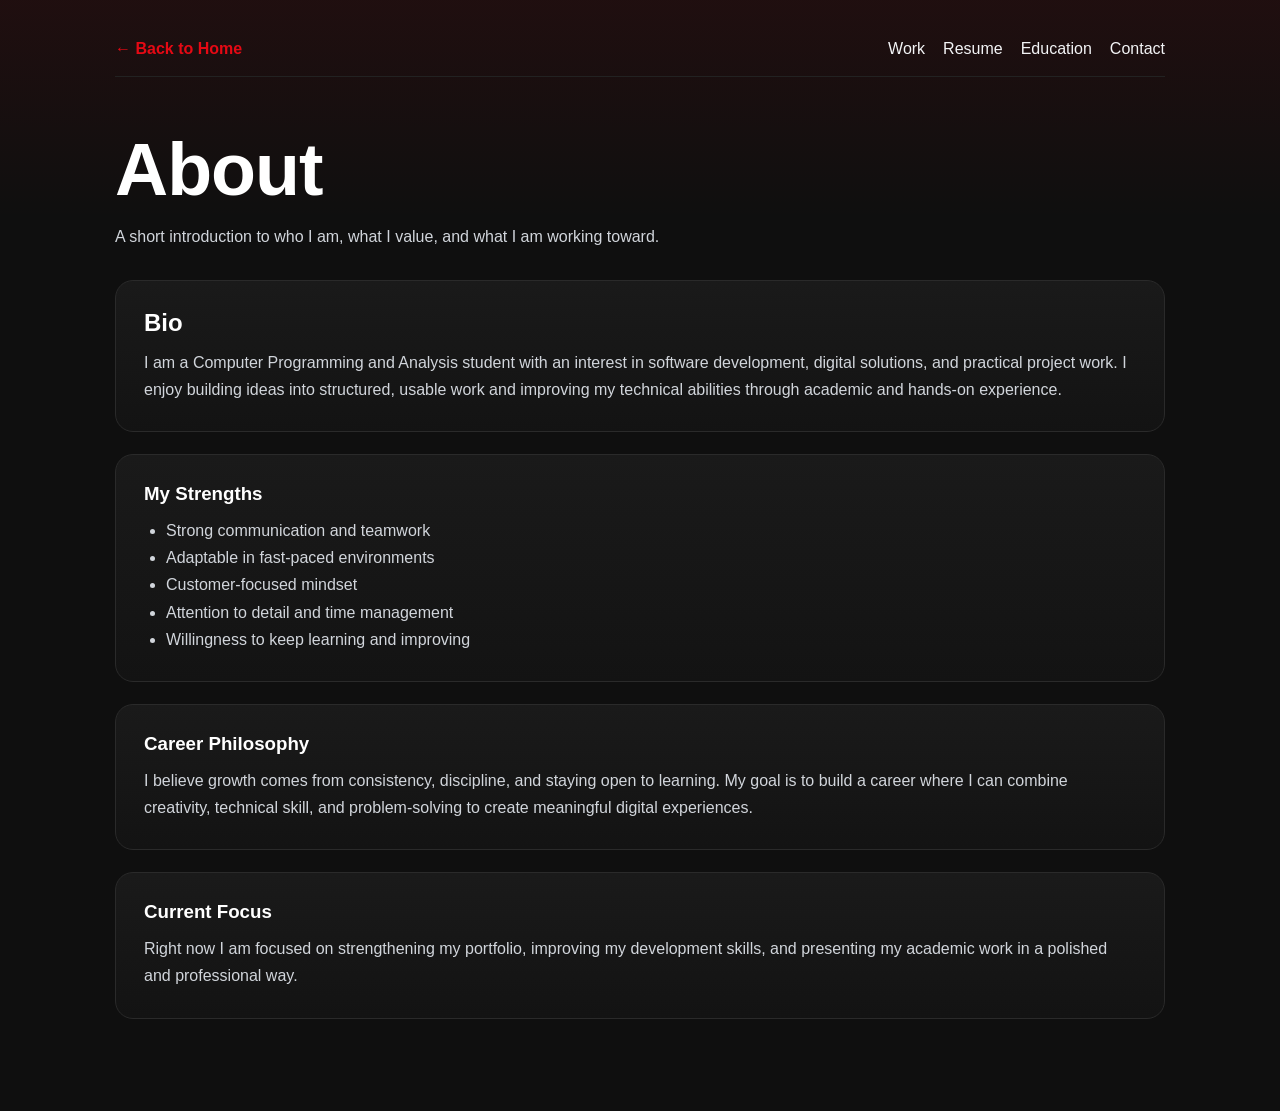
==== about.html @ a1dfbef5 "Create About page for portfolio This file contains the structure and content for the About page of t" ====
<!DOCTYPE html>
<html lang="en">
<head>
  <meta charset="UTF-8" />
  <meta name="viewport" content="width=device-width, initial-scale=1.0" />
  <title>About | My Portfolio</title>
  <link rel="stylesheet" href="style.css" />
</head>
<body class="page">
  <div class="page-container">
    <div class="page-nav">
      <a href="index.html" class="back-link">← Back to Home</a>
      <div class="page-links">
        <a href="work.html">Work</a>
        <a href="resume.html">Resume</a>
        <a href="education.html">Education</a>
        <a href="contact.html">Contact</a>
      </div>
    </div>

    <h1 class="fade-in">About</h1>
    <p class="page-intro fade-in">
      A short introduction to who I am, what I value, and what I am working toward.
    </p>

    <div class="page-card fade-up">
      <h2>Bio</h2>
      <p>
        I am a Computer Programming and Analysis student with an interest in software development,
        digital solutions, and practical project work. I enjoy building ideas into structured,
        usable work and improving my technical abilities through academic and hands-on experience.
      </p>
    </div>

    <div class="page-card fade-up" style="animation-delay: 0.1s;">
      <h3>My Strengths</h3>
      <ul>
        <li>Strong communication and teamwork</li>
        <li>Adaptable in fast-paced environments</li>
        <li>Customer-focused mindset</li>
        <li>Attention to detail and time management</li>
        <li>Willingness to keep learning and improving</li>
      </ul>
    </div>

    <div class="page-card fade-up" style="animation-delay: 0.2s;">
      <h3>Career Philosophy</h3>
      <p>
        I believe growth comes from consistency, discipline, and staying open to learning.
        My goal is to build a career where I can combine creativity, technical skill,
        and problem-solving to create meaningful digital experiences.
      </p>
    </div>

    <div class="page-card fade-up" style="animation-delay: 0.3s;">
      <h3>Current Focus</h3>
      <p>
        Right now I am focused on strengthening my portfolio, improving my development skills,
        and presenting my academic work in a polished and professional way.
      </p>
    </div>
  </div>
</body>
</html>
---- style.css ----
* {
  margin: 0;
  padding: 0;
  box-sizing: border-box;
}

html {
  scroll-behavior: smooth;
}

body {
  font-family: Arial, Helvetica, sans-serif;
  color: white;
}

/* HOME PAGE */
.home-body {
  min-height: 100vh;
  background:
    radial-gradient(circle at top, rgba(255, 255, 255, 0.08), transparent 30%),
    linear-gradient(135deg, #111111, #0a0a0a 55%, #000000);
  overflow-x: hidden;
}

.bg-overlay {
  position: fixed;
  inset: 0;
  background: linear-gradient(to bottom, rgba(0, 0, 0, 0.15), rgba(0, 0, 0, 0.5));
  pointer-events: none;
}

.intro-screen {
  position: relative;
  z-index: 1;
  min-height: 100vh;
  display: flex;
  flex-direction: column;
  justify-content: center;
  padding: 40px 20px;
  text-align: center;
}

.intro-subtitle {
  color: #d1d5db;
  font-size: 1rem;
  letter-spacing: 4px;
  text-transform: uppercase;
  margin-bottom: 16px;
}

.intro-title {
  font-size: clamp(3rem, 7vw, 5.8rem);
  font-weight: 800;
  letter-spacing: -2px;
  margin-bottom: 18px;
}

.intro-text {
  max-width: 700px;
  margin: 0 auto 50px;
  color: #c7c7c7;
  font-size: 1.1rem;
  line-height: 1.6;
}

.profile-grid {
  display: flex;
  justify-content: center;
  flex-wrap: wrap;
  gap: 28px;
}

.profile-card {
  text-decoration: none;
  color: #b3b3b3;
  display: flex;
  flex-direction: column;
  align-items: center;
  transition: transform 0.3s ease, color 0.3s ease;
}

.profile-card:hover {
  transform: scale(1.08);
  color: #ffffff;
}

.profile-icon {
  width: 145px;
  height: 145px;
  border-radius: 14px;
  display: flex;
  align-items: center;
  justify-content: center;
  font-size: 3rem;
  font-weight: bold;
  margin-bottom: 14px;
  border: 3px solid transparent;
  transition: transform 0.3s ease, border 0.3s ease, box-shadow 0.3s ease;
}

.profile-card:hover .profile-icon {
  border: 3px solid white;
  transform: translateY(-6px);
  box-shadow: 0 16px 30px rgba(0, 0, 0, 0.35);
}

.profile-card span {
  font-size: 1rem;
  font-weight: 600;
}

.red { background: linear-gradient(135deg, #e50914, #b20710); }
.blue { background: linear-gradient(135deg, #2563eb, #1d4ed8); }
.green { background: linear-gradient(135deg, #16a34a, #15803d); }
.yellow { background: linear-gradient(135deg, #f59e0b, #d97706); }
.purple { background: linear-gradient(135deg, #9333ea, #7e22ce); }

/* INNER PAGES */
.page {
  min-height: 100vh;
  background:
    linear-gradient(to bottom, rgba(229, 9, 20, 0.08), transparent 220px),
    #0f0f0f;
  padding: 40px 20px 70px;
}

.page-container {
  max-width: 1050px;
  margin: 0 auto;
}

.page-nav {
  display: flex;
  justify-content: space-between;
  align-items: center;
  gap: 20px;
  flex-wrap: wrap;
  margin-bottom: 50px;
  padding-bottom: 18px;
  border-bottom: 1px solid #222;
}

.page-links {
  display: flex;
  gap: 18px;
  flex-wrap: wrap;
}

.page-links a,
.back-link {
  color: #f3f4f6;
  text-decoration: none;
  transition: color 0.25s ease;
}

.back-link {
  color: #e50914;
  font-weight: bold;
}

.page-links a:hover,
.back-link:hover,
.contact-link:hover {
  color: #e50914;
}

.page h1 {
  font-size: clamp(2.4rem, 6vw, 4.6rem);
  margin-bottom: 12px;
  font-weight: 800;
  letter-spacing: -1px;
}

.page-intro {
  max-width: 760px;
  color: #d1d5db;
  line-height: 1.6;
  margin-bottom: 30px;
}

.page-card {
  background: linear-gradient(180deg, #1a1a1a, #131313);
  border: 1px solid #2a2a2a;
  border-radius: 18px;
  padding: 28px;
  margin-bottom: 22px;
  transition: transform 0.25s ease, border-color 0.25s ease, box-shadow 0.25s ease;
}

.page-card:hover {
  transform: translateY(-5px);
  border-color: #e50914;
  box-shadow: 0 12px 24px rgba(0, 0, 0, 0.22);
}

.page-card h2,
.page-card h3 {
  margin-bottom: 12px;
  color: #ffffff;
}

.page-card p,
.page-card li {
  color: #d1d5db;
  line-height: 1.7;
}

.page-card ul {
  padding-left: 22px;
}

.contact-link {
  color: #ffffff;
  text-decoration: none;
  word-break: break-word;
}

/* ANIMATIONS */
.fade-in {
  opacity: 0;
  animation: fadeIn 1s ease forwards;
}

.fade-up {
  opacity: 0;
  transform: translateY(28px);
  animation: fadeUp 0.8s ease forwards;
}

@keyframes fadeIn {
  to {
    opacity: 1;
  }
}

@keyframes fadeUp {
  to {
    opacity: 1;
    transform: translateY(0);
  }
}

/* RESPONSIVE */
@media (max-width: 768px) {
  .profile-icon {
    width: 110px;
    height: 110px;
    font-size: 2.2rem;
  }

  .page-nav {
    flex-direction: column;
    align-items: flex-start;
  }

  .page-links {
    gap: 12px;
  }

  .intro-text {
    font-size: 1rem;
  }
}
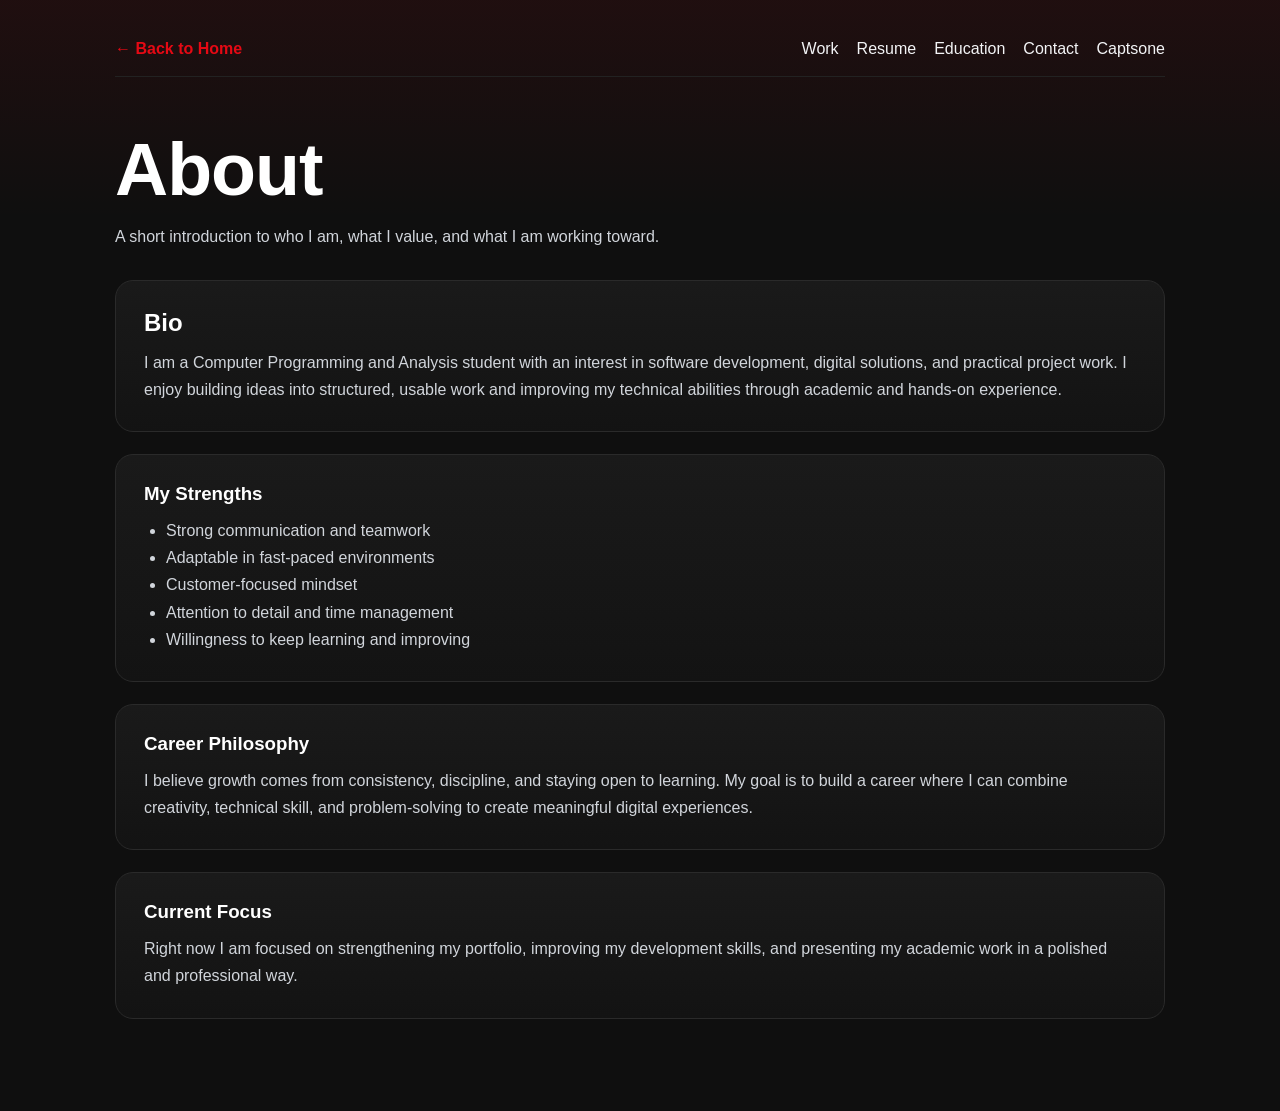
==== commit 1b7a1e81: "Add Capstone link to about.html navigation Added a link to the Capstone page in the navigation." ====
--- a/about.html
+++ b/about.html
@@ -15,6 +15,7 @@
         <a href="resume.html">Resume</a>
         <a href="education.html">Education</a>
         <a href="contact.html">Contact</a>
+        <a href="capstone-docs.html" >Captsone</a>
       </div>
     </div>
 
--- a/style.css
+++ b/style.css
@@ -13,54 +13,62 @@
   color: white;
 }
 
-/* HOME PAGE */
-.home-body {
+
+.netflix-home {
   min-height: 100vh;
-  background:
-    radial-gradient(circle at top, rgba(255, 255, 255, 0.08), transparent 30%),
-    linear-gradient(135deg, #111111, #0a0a0a 55%, #000000);
-  overflow-x: hidden;
-}
-
-.bg-overlay {
+  background: #141414;
+  overflow: hidden;
+  position: relative;
+}
+
+.intro-logo-wrap {
   position: fixed;
   inset: 0;
-  background: linear-gradient(to bottom, rgba(0, 0, 0, 0.15), rgba(0, 0, 0, 0.5));
-  pointer-events: none;
-}
-
-.intro-screen {
-  position: relative;
-  z-index: 1;
+  display: flex;
+  align-items: center;
+  justify-content: center;
+  background: #000;
+  z-index: 20;
+  animation: introFadeOut 0.8s ease 2.6s forwards;
+}
+
+.intro-logo {
+  color: #e50914;
+  font-size: clamp(2.8rem, 9vw, 7rem);
+  font-weight: 900;
+  letter-spacing: 0.18em;
+  text-shadow: 0 0 30px rgba(229, 9, 20, 0.25);
+  transform: scale(0.7);
+  opacity: 0;
+  animation: logoReveal 2.2s ease forwards;
+}
+
+.profile-screen {
   min-height: 100vh;
   display: flex;
   flex-direction: column;
   justify-content: center;
+  text-align: center;
   padding: 40px 20px;
-  text-align: center;
-}
-
-.intro-subtitle {
-  color: #d1d5db;
-  font-size: 1rem;
-  letter-spacing: 4px;
-  text-transform: uppercase;
-  margin-bottom: 16px;
-}
-
-.intro-title {
-  font-size: clamp(3rem, 7vw, 5.8rem);
-  font-weight: 800;
-  letter-spacing: -2px;
-  margin-bottom: 18px;
-}
-
-.intro-text {
-  max-width: 700px;
-  margin: 0 auto 50px;
-  color: #c7c7c7;
-  font-size: 1.1rem;
-  line-height: 1.6;
+  background: #141414;
+}
+
+.hidden {
+  opacity: 0;
+  pointer-events: none;
+}
+
+.show {
+  opacity: 1;
+  pointer-events: auto;
+  transition: opacity 0.7s ease;
+}
+
+.who-title {
+  font-size: clamp(2rem, 5vw, 3.5rem);
+  font-weight: 500;
+  margin-bottom: 45px;
+  color: #ffffff;
 }
 
 .profile-grid {
@@ -72,11 +80,11 @@
 
 .profile-card {
   text-decoration: none;
-  color: #b3b3b3;
+  color: #808080;
   display: flex;
   flex-direction: column;
   align-items: center;
-  transition: transform 0.3s ease, color 0.3s ease;
+  transition: transform 0.25s ease, color 0.25s ease;
 }
 
 .profile-card:hover {
@@ -85,23 +93,23 @@
 }
 
 .profile-icon {
-  width: 145px;
-  height: 145px;
-  border-radius: 14px;
+  width: 150px;
+  height: 150px;
+  border-radius: 10px;
   display: flex;
   align-items: center;
   justify-content: center;
-  font-size: 3rem;
+  font-size: 3.2rem;
   font-weight: bold;
   margin-bottom: 14px;
   border: 3px solid transparent;
-  transition: transform 0.3s ease, border 0.3s ease, box-shadow 0.3s ease;
+  transition: border 0.25s ease, transform 0.25s ease, box-shadow 0.25s ease;
 }
 
 .profile-card:hover .profile-icon {
-  border: 3px solid white;
-  transform: translateY(-6px);
-  box-shadow: 0 16px 30px rgba(0, 0, 0, 0.35);
+  border-color: #ffffff;
+  transform: translateY(-4px);
+  box-shadow: 0 18px 32px rgba(0, 0, 0, 0.4);
 }
 
 .profile-card span {
@@ -115,7 +123,7 @@
 .yellow { background: linear-gradient(135deg, #f59e0b, #d97706); }
 .purple { background: linear-gradient(135deg, #9333ea, #7e22ce); }
 
-/* INNER PAGES */
+
 .page {
   min-height: 100vh;
   background:
@@ -215,10 +223,10 @@
   word-break: break-word;
 }
 
-/* ANIMATIONS */
+
 .fade-in {
   opacity: 0;
-  animation: fadeIn 1s ease forwards;
+  animation: fadeIn 0.8s ease forwards;
 }
 
 .fade-up {
@@ -227,20 +235,25 @@
   animation: fadeUp 0.8s ease forwards;
 }
 
+@keyframes logoReveal {
+  0% { opacity: 0; transform: scale(0.65); letter-spacing: 0.45em; }
+  45% { opacity: 1; transform: scale(1); letter-spacing: 0.22em; }
+  100% { opacity: 1; transform: scale(1.05); letter-spacing: 0.18em; }
+}
+
+@keyframes introFadeOut {
+  to { opacity: 0; visibility: hidden; }
+}
+
 @keyframes fadeIn {
-  to {
-    opacity: 1;
-  }
+  to { opacity: 1; }
 }
 
 @keyframes fadeUp {
-  to {
-    opacity: 1;
-    transform: translateY(0);
-  }
-}
-
-/* RESPONSIVE */
+  to { opacity: 1; transform: translateY(0); }
+}
+
+
 @media (max-width: 768px) {
   .profile-icon {
     width: 110px;
@@ -256,8 +269,40 @@
   .page-links {
     gap: 12px;
   }
-
-  .intro-text {
-    font-size: 1rem;
-  }
-}
+}
+
+
+.top-buttons {
+  position: absolute;
+  top: 26px;
+  right: 38px;
+  z-index: 30;
+  display: flex;
+  gap: 16px;
+}
+
+.top-btn {
+  background: #e50914;
+  color: #fff;
+  padding: 13px 22px;
+  border-radius: 10px;
+  font-size: 16px;
+  font-weight: 700;
+  text-decoration: none;
+  border: none;
+  transition: 0.2s ease;
+}
+
+.top-btn:hover {
+  opacity: 0.9;
+}
+
+.top-btn.secondary {
+  background: transparent;
+  border: 1.5px solid #bfbfbf;
+  color: #fff;
+}
+
+.top-btn.secondary:hover {
+  background: rgba(255, 255, 255, 0.06);
+}
